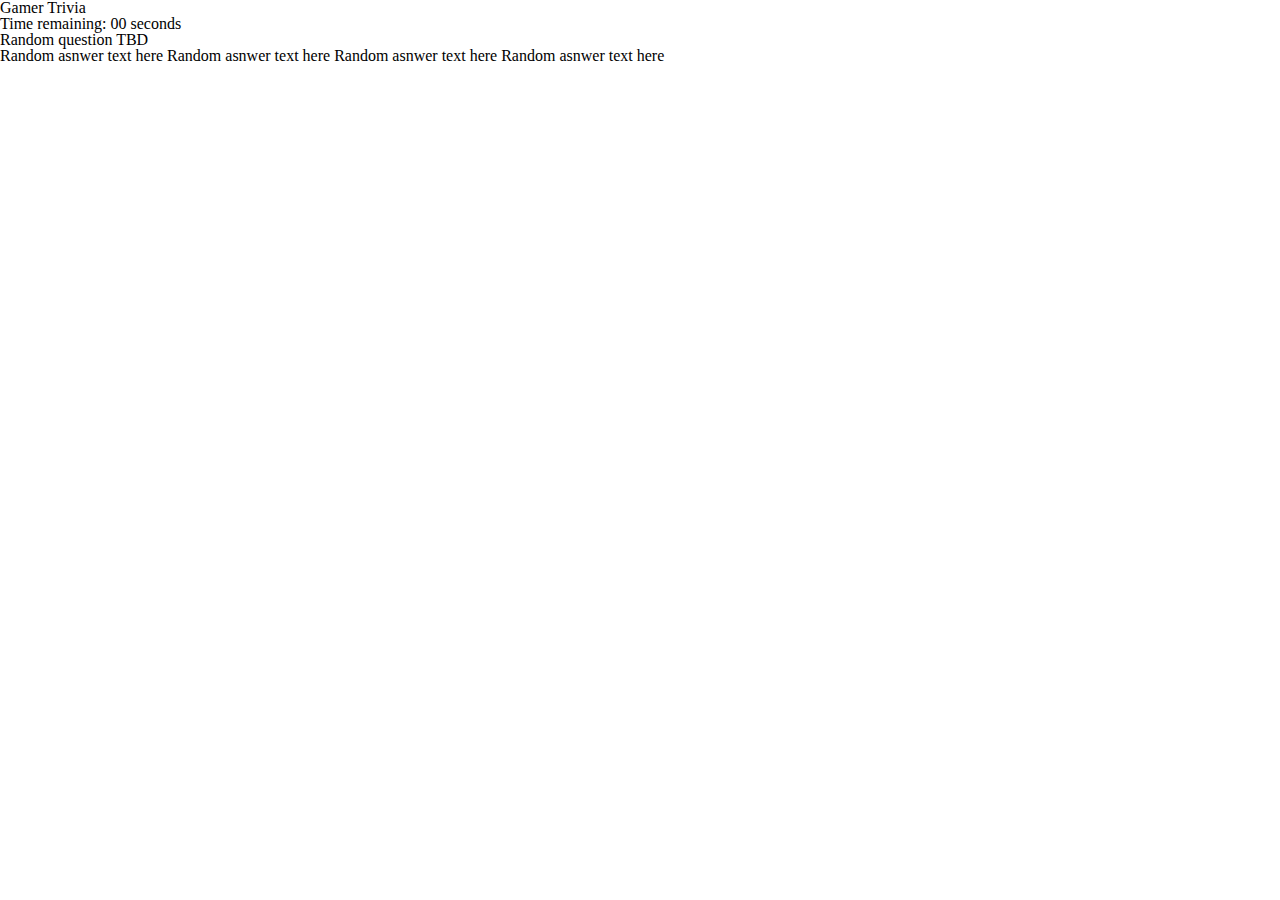
==== index.html @ 4456797d "project start" ====
<!DOCTYPE html>
<html>
<head>
    <title>Gamer Trivia</title>
	<meta charset="utf-8" />
    <script src="https://cdnjs.cloudflare.com/ajax/libs/jquery/3.2.1/jquery.min.js"></script>
    <link rel="stylesheet" type="text/css" href="assets/css/reset.css">
    <link rel="stylesheet" type="text/css" href="assets/css/style.css">
</head>
<body>
    <!-- Opener (Start) and main page-->
    <div class="mainBody"> 

        <div id="iDivOne" class="cHeadLine">
            <h1 id="iTxtHeadLine">Gamer Trivia</h1>
        </div>
  
        <div id="iDivTwo" class="cTimerBox">
            <label id="iLblTimer" class="cLblTimer">Time remaining: 00 seconds</label>
        </div>

        <div id="iDivThree" class="cQuestionBox">
            <label id="iTxtQuestion" class="cTxtQuestion">Random question TBD</label>
        </div>

        <div id="iDivFour" class="cUserAnswerBox">
            <label id="iLblAnswer1" class="cUserAnswer1">
                Random asnwer text here
            </label>
            <label id="iLblAnswer2" class="cUserAnswer2">
                Random asnwer text here
            </label>
            <label id="iLblAnswer3" class="cUserAnswer3">
                Random asnwer text here
            </label>
            <label id="iLblAnswer4" class="cUserAnswer4">
                Random asnwer text here
            </label>
        </div>
    </div>
    
    <!-- Link to my jQuery information -->
    <script type="text/javascript" src="https://cdnjs.cloudflare.com/ajax/libs/jquery/3.2.1/jquery.min.js"></script>

    <!-- Link for Javascripting information - This is also where my
        jQuery info is stored-->
    <script type="text/javascript" src="assets/javascript/app.js"></script>
</body>
</html>
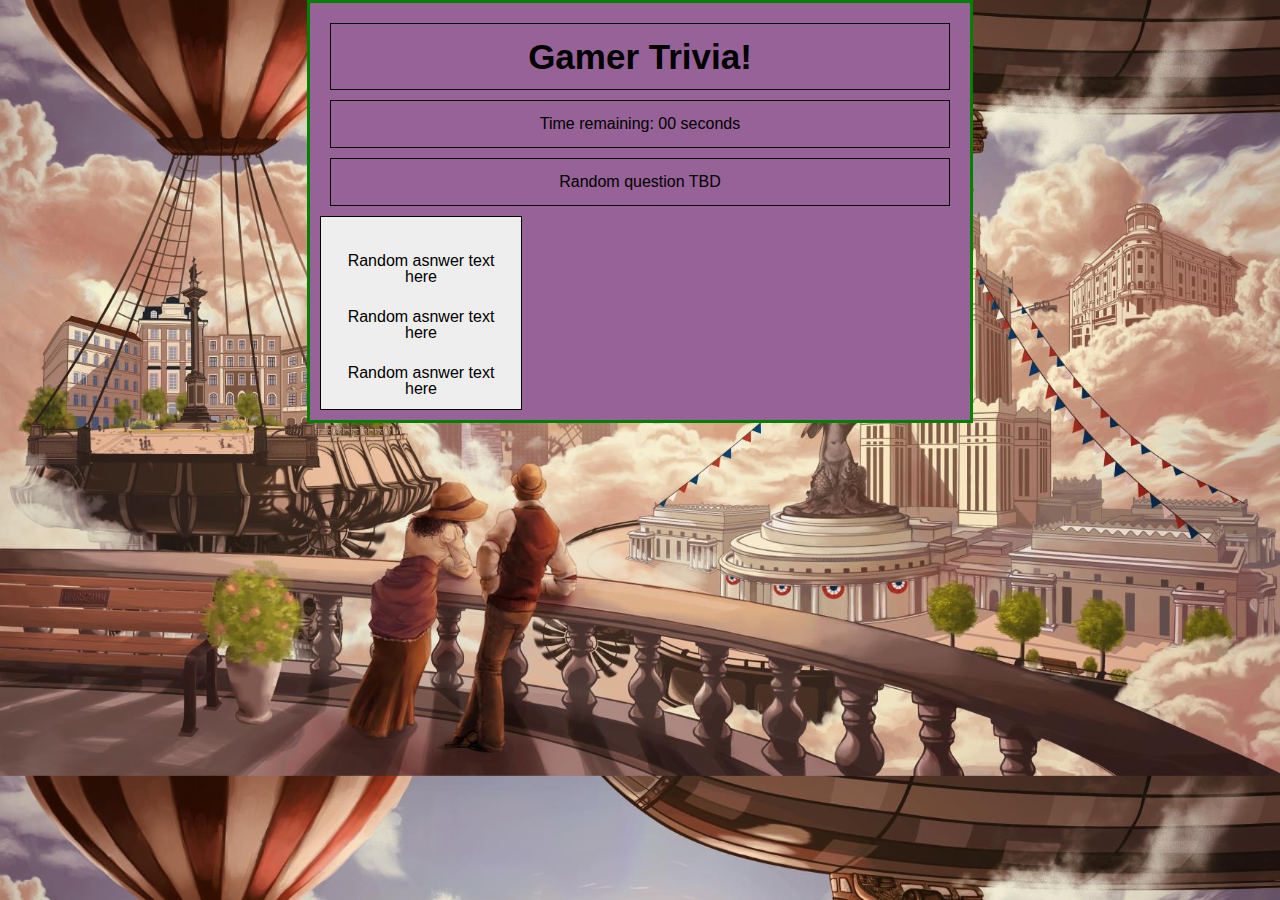
==== commit b20da031: "new material added for game project" ====
--- a/index.html
+++ b/index.html
@@ -7,12 +7,12 @@
     <link rel="stylesheet" type="text/css" href="assets/css/reset.css">
     <link rel="stylesheet" type="text/css" href="assets/css/style.css">
 </head>
-<body>
+<body id="iBodyBackground" class= "cBodyBackground" background="assets/images/GTBackground2.jpg">
     <!-- Opener (Start) and main page-->
-    <div class="mainBody"> 
+    <div id="iMainBody" class="cMainBody"> 
 
         <div id="iDivOne" class="cHeadLine">
-            <h1 id="iTxtHeadLine">Gamer Trivia</h1>
+            <h1 id="iTxtHeadLine">Gamer Trivia!</h1>
         </div>
   
         <div id="iDivTwo" class="cTimerBox">
@@ -41,7 +41,6 @@
     
     <!-- Link to my jQuery information -->
     <script type="text/javascript" src="https://cdnjs.cloudflare.com/ajax/libs/jquery/3.2.1/jquery.min.js"></script>
-
     <!-- Link for Javascripting information - This is also where my
         jQuery info is stored-->
     <script type="text/javascript" src="assets/javascript/app.js"></script>
--- a/assets/css/style.css
+++ b/assets/css/style.css
@@ -0,0 +1,62 @@
+.cBodyBackground{
+	background-repeat: no-repeat center center fixed;
+	-webkit-background-size: cover;
+  	-moz-background-size: cover;
+  	-o-background-size: cover;
+  	background-size: cover;
+}
+body{
+	width: 100%;
+	height: 100%;
+	display: block;
+	text-align: center;
+}
+.cMainBody{
+	background-position: center;
+	margin: auto;
+    width: 50%;
+    border: 3px solid green;
+    padding: 10px;
+    background-color: #976297;
+}
+h1{
+	font-family: "Comic Sans MS", cursive, sans-serif;
+	font-weight: bold;
+	font-size: 35px;
+	text-align: center;
+	padding: 15px;
+	margin: 10px;
+	border: 1px solid black; /* Place Holder... */
+}
+label{ /* Set up the display information for the different answers */
+	font-family: "Comic Sans MS", cursive, sans-serif;
+}
+.cTimerBox{
+	padding: 15px;
+	margin: 10px;
+	border: 1px solid black; /* Place Holder... */
+}
+.cQuestionBox{
+	padding: 15px;
+	margin: 10px;
+	border: 1px solid black; /* Place Holder... */
+}
+
+.cUserAnswerBox{
+	width: 200px; /* Set a width if you like */
+	border: 1px solid black; /* Place Holder... */
+}
+.cUserAnswerBox label{
+	background-color: #eee; /* Grey background color */
+    color: black; /* Black text color */
+    display: block; /* Make the links appear below each other */
+    padding: 12px; /* Add some padding */
+    
+}
+.cUserAnswerBox label:hover{
+	background-color: #ccc; /* adjust the color when mosed over*/
+}
+.cUserAnswerBox label:active{
+    background-color: #4CAF50; /* Add a green color to the "active/current" link */
+    color: white;
+}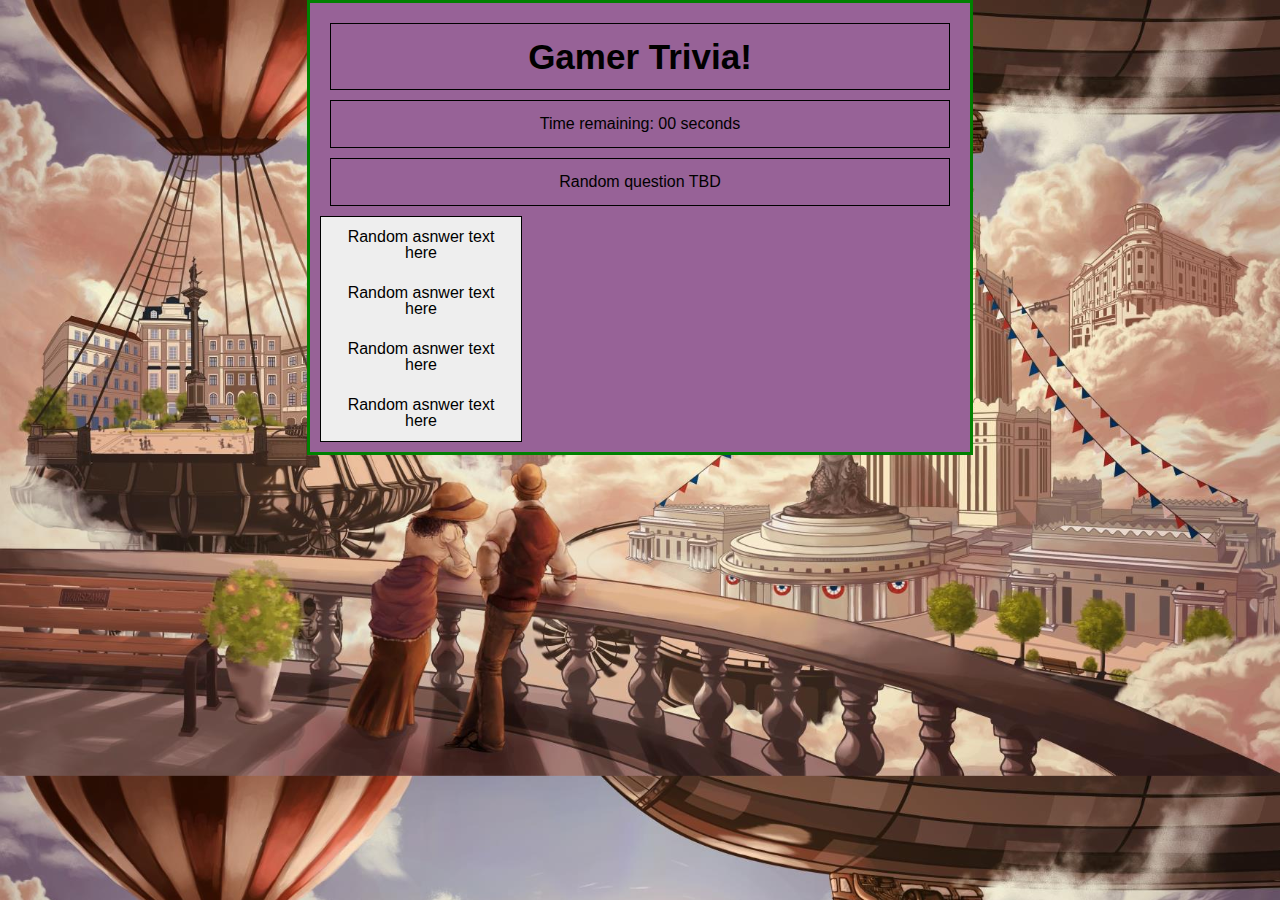
==== commit ff2dc270: "added questions and pictures for the end" ====
--- a/index.html
+++ b/index.html
@@ -24,18 +24,10 @@
         </div>
 
         <div id="iDivFour" class="cUserAnswerBox">
-            <label id="iLblAnswer1" class="cUserAnswer1">
-                Random asnwer text here
-            </label>
-            <label id="iLblAnswer2" class="cUserAnswer2">
-                Random asnwer text here
-            </label>
-            <label id="iLblAnswer3" class="cUserAnswer3">
-                Random asnwer text here
-            </label>
-            <label id="iLblAnswer4" class="cUserAnswer4">
-                Random asnwer text here
-            </label>
+            <label id="iLblAnswer1" class="cUserAnswer1"></label>
+            <label id="iLblAnswer2" class="cUserAnswer2"></label>
+            <label id="iLblAnswer3" class="cUserAnswer3"></label>
+            <label id="iLblAnswer4" class="cUserAnswer4"></label>
         </div>
     </div>
     
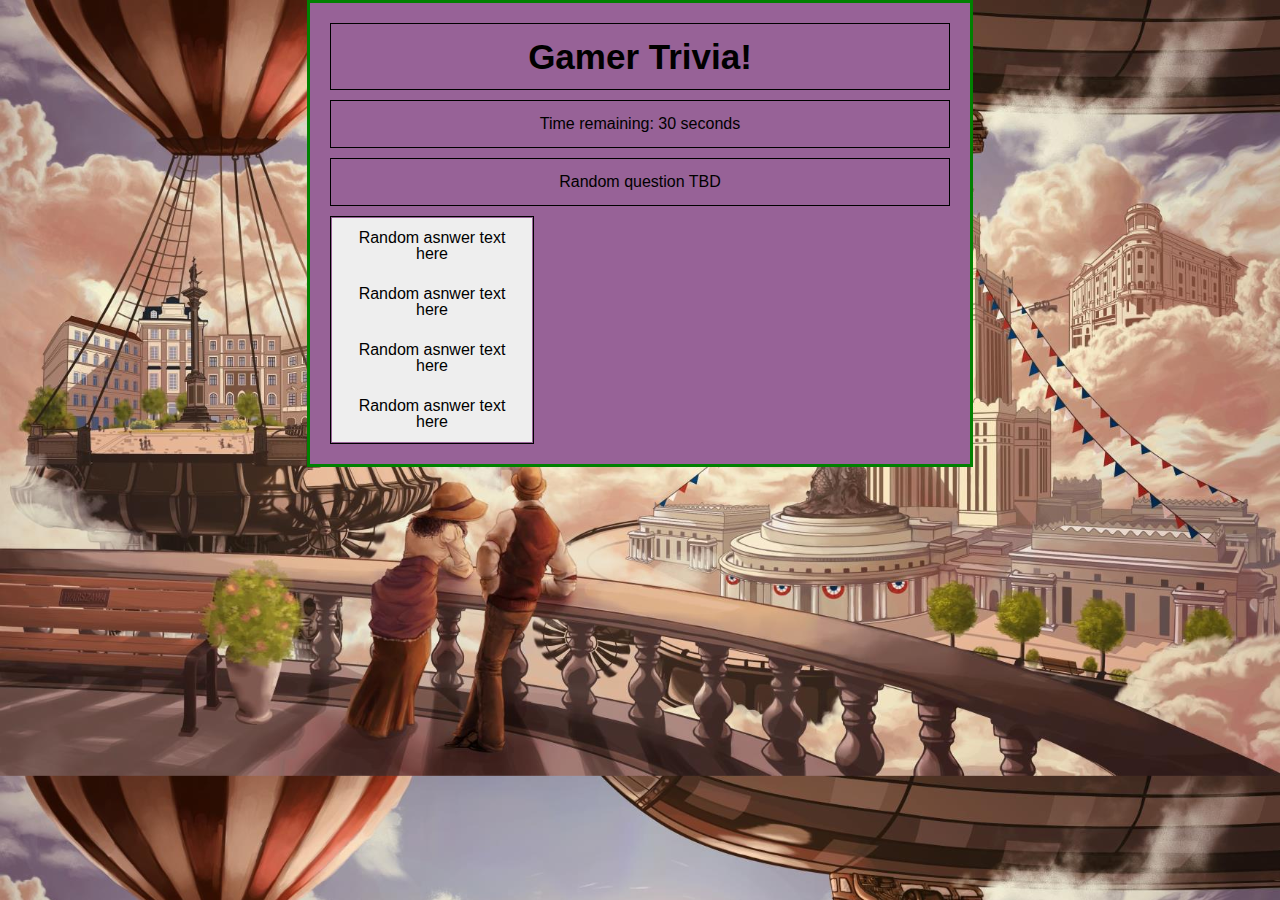
==== commit 7446f865: "updated material" ====
--- a/index.html
+++ b/index.html
@@ -16,7 +16,7 @@
         </div>
   
         <div id="iDivTwo" class="cTimerBox">
-            <label id="iLblTimer" class="cLblTimer">Time remaining: 00 seconds</label>
+            <label>Time remaining: <label id="iLblTimer" class="cLblTimer">30</label> seconds</label>
         </div>
 
         <div id="iDivThree" class="cQuestionBox">
--- a/assets/css/style.css
+++ b/assets/css/style.css
@@ -26,7 +26,7 @@
 	text-align: center;
 	padding: 15px;
 	margin: 10px;
-	border: 1px solid black; /* Place Holder... */
+	border: 1px solid black; /* ****Place Holder...**** */
 }
 label{ /* Set up the display information for the different answers */
 	font-family: "Comic Sans MS", cursive, sans-serif;
@@ -34,17 +34,20 @@
 .cTimerBox{
 	padding: 15px;
 	margin: 10px;
-	border: 1px solid black; /* Place Holder... */
+	border: 1px solid black; /* ****Place Holder...**** */
 }
 .cQuestionBox{
 	padding: 15px;
 	margin: 10px;
-	border: 1px solid black; /* Place Holder... */
+	border: 1px solid black; /* ****Place Holder...**** */
 }
 
 .cUserAnswerBox{
 	width: 200px; /* Set a width if you like */
-	border: 1px solid black; /* Place Holder... */
+	border: 1px solid black; /* ****Place Holder...**** */
+	background-position: center;
+	margin: 10px;
+	padding: 1px;
 }
 .cUserAnswerBox label{
 	background-color: #eee; /* Grey background color */
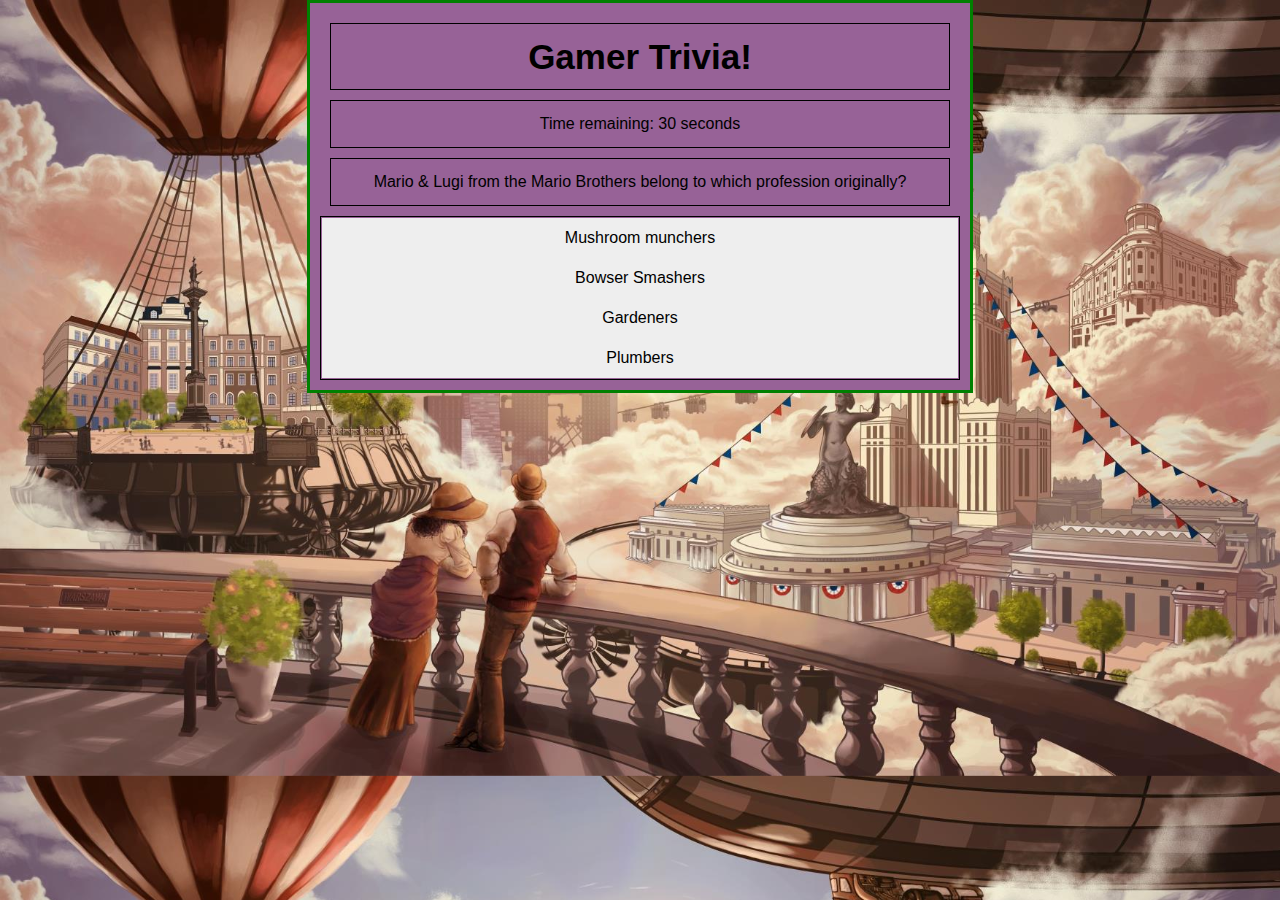
==== commit cea6d9d3: "nearly complete project" ====
--- a/index.html
+++ b/index.html
@@ -25,9 +25,9 @@
 
         <div id="iDivFour" class="cUserAnswerBox">
             <label id="iLblAnswer1" class="cUserAnswer1"></label>
-            <label id="iLblAnswer2" class="cUserAnswer2"></label>
-            <label id="iLblAnswer3" class="cUserAnswer3"></label>
-            <label id="iLblAnswer4" class="cUserAnswer4"></label>
+            <label id="iLblAnswer2" class="cUserAnswer1"></label>
+            <label id="iLblAnswer3" class="cUserAnswer1"></label>
+            <label id="iLblAnswer4" class="cUserAnswer1"></label>
         </div>
     </div>
     
--- a/assets/css/style.css
+++ b/assets/css/style.css
@@ -43,10 +43,10 @@
 }
 
 .cUserAnswerBox{
-	width: 200px; /* Set a width if you like */
+	margin-right: auto;
+	margin-left: auto;
+	width: auto; /* Set a width if you like */
 	border: 1px solid black; /* ****Place Holder...**** */
-	background-position: center;
-	margin: 10px;
 	padding: 1px;
 }
 .cUserAnswerBox label{
@@ -54,6 +54,7 @@
     color: black; /* Black text color */
     display: block; /* Make the links appear below each other */
     padding: 12px; /* Add some padding */
+    font-size: 12pt;
     
 }
 .cUserAnswerBox label:hover{
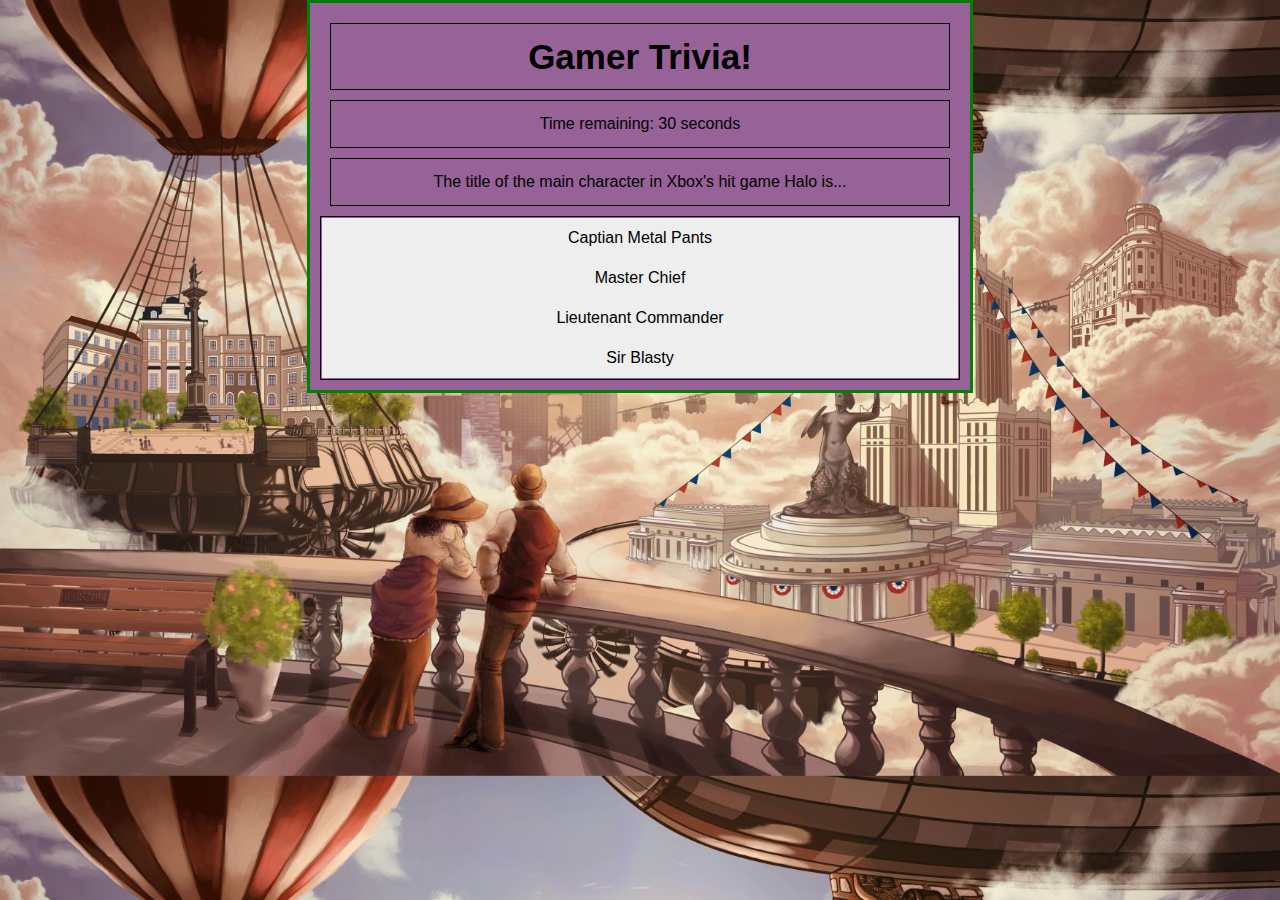
==== commit d9787af9: "update update" ====
--- a/index.html
+++ b/index.html
@@ -9,6 +9,9 @@
 </head>
 <body id="iBodyBackground" class= "cBodyBackground" background="assets/images/GTBackground2.jpg">
     <!-- Opener (Start) and main page-->
+    
+
+
     <div id="iMainBody" class="cMainBody"> 
 
         <div id="iDivOne" class="cHeadLine">
--- a/assets/css/style.css
+++ b/assets/css/style.css
@@ -41,7 +41,6 @@
 	margin: 10px;
 	border: 1px solid black; /* ****Place Holder...**** */
 }
-
 .cUserAnswerBox{
 	margin-right: auto;
 	margin-left: auto;
@@ -55,7 +54,6 @@
     display: block; /* Make the links appear below each other */
     padding: 12px; /* Add some padding */
     font-size: 12pt;
-    
 }
 .cUserAnswerBox label:hover{
 	background-color: #ccc; /* adjust the color when mosed over*/
@@ -63,4 +61,35 @@
 .cUserAnswerBox label:active{
     background-color: #4CAF50; /* Add a green color to the "active/current" link */
     color: white;
+}
+
+    									/* Game over CSS starts here */ 
+.cInfoDisplay{
+	text-decoration: underline;
+	padding: 15px;
+	margin: 10px;
+	border: 1px solid black; /* ****Place Holder...**** */
+	font-size: 20pt;
+	font-family: "Comic Sans MS", cursive, sans-serif;
+}
+.cGameResults{
+	margin-right: auto;
+	margin-left: auto;
+	width: auto; /* Set a width if you like */
+	border: 1px solid black; /* ****Place Holder...**** */
+	padding: 1px;
+	font-family: "Comic Sans MS", cursive, sans-serif;
+}
+.cGameResults label{
+	background-color: #eee; /* Grey background color */
+    color: black; /* Black text color */
+    display: block; /* Make the links appear below each other */
+    padding: 12px; /* Add some padding */
+    font-size: 12pt;
+}
+.cGameResultsStats{
+	font-weight: bold;
+}
+.iCorrectCount{
+	font-weight: normal;
 }